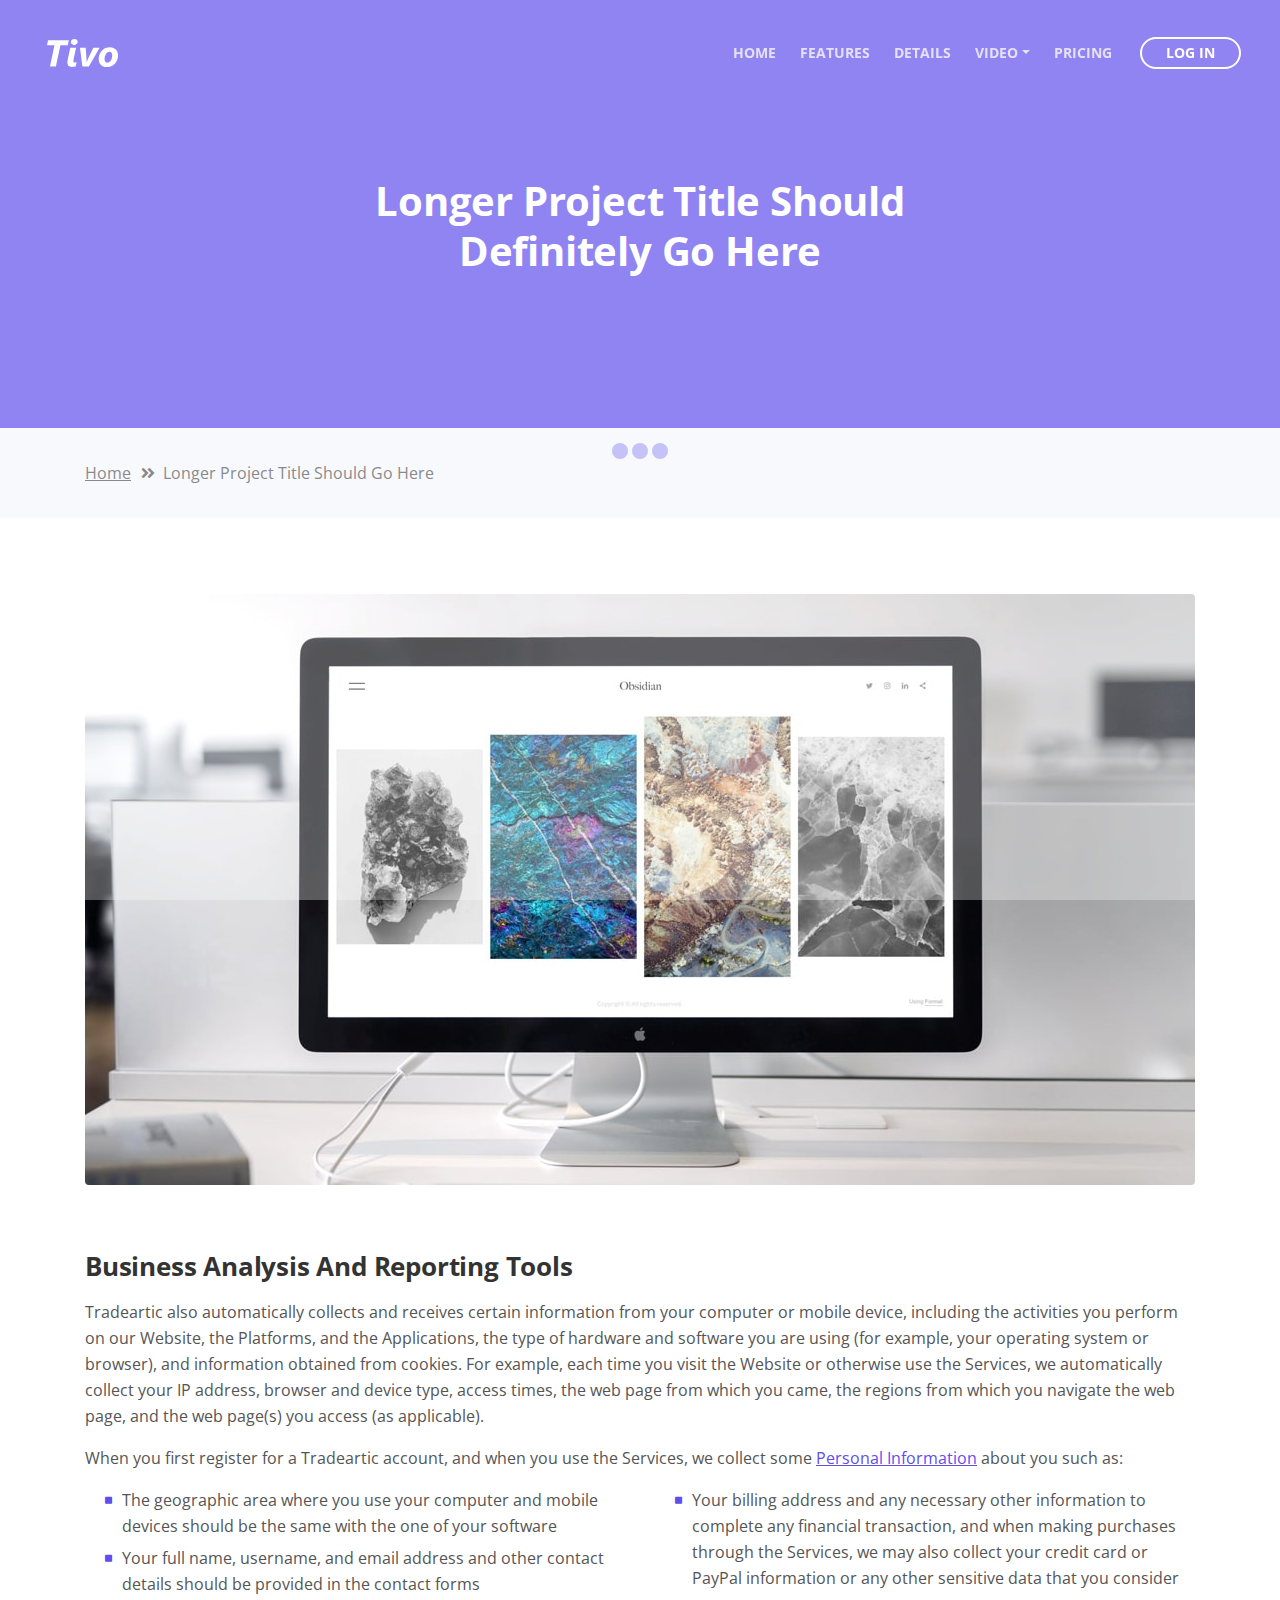
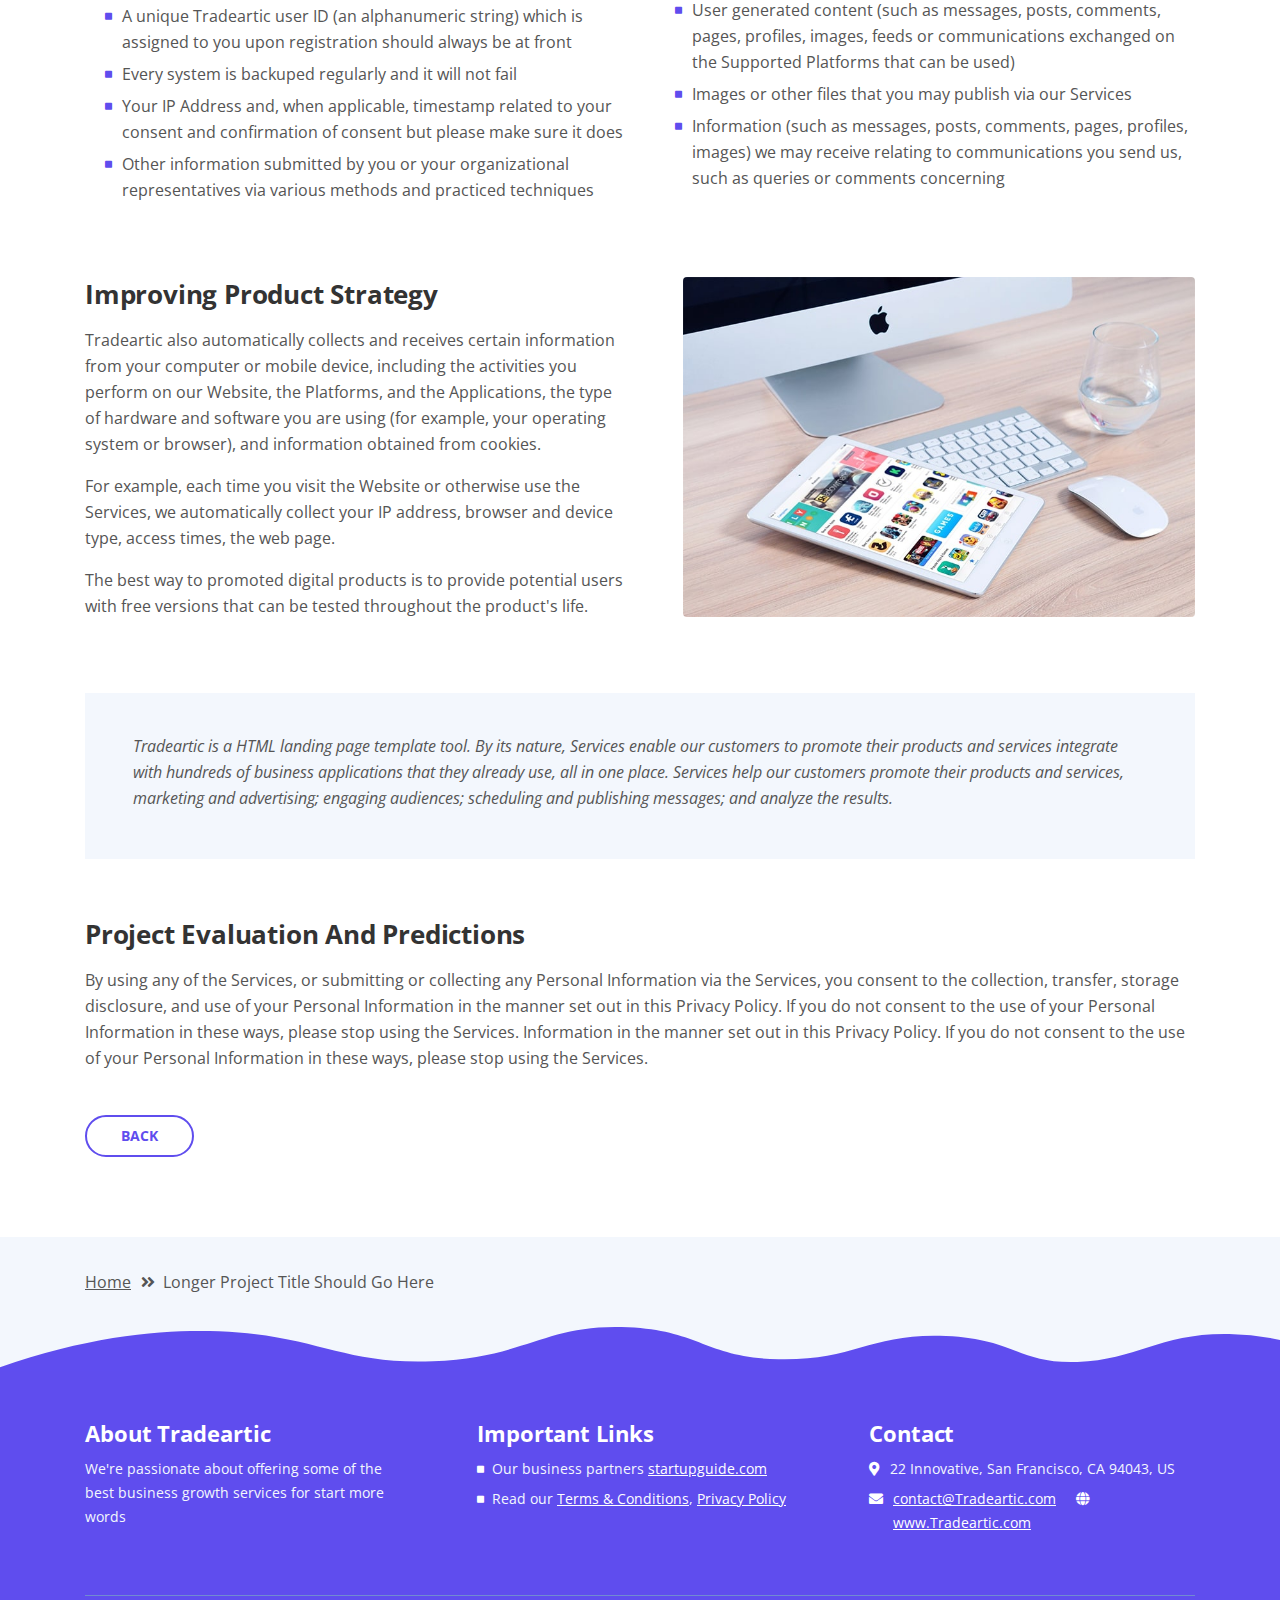
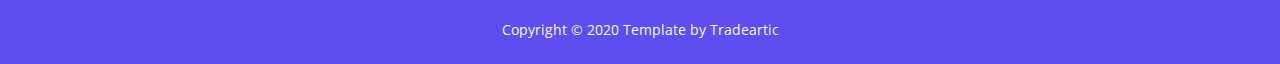
==== article-details.html @ 5d8f7cfc "updates" ====
<!DOCTYPE html>
<html lang="en">
<head>
    <meta charset="utf-8">
    <meta name="viewport" content="width=device-width, initial-scale=1, shrink-to-fit=no">
    
    <!-- SEO Meta Tags -->
    <meta name="description" content="Tradeartic is a HTML landing page template built with Bootstrap to help you crate engaging presentations for SaaS apps and convert visitors into users.">
    <meta name="author" content="Tradeartic">

    <!-- OG Meta Tags to improve the way the post looks when you share the page on LinkedIn, Facebook, Google+ -->
	<meta property="og:site_name" content="" /> <!-- website name -->
	<meta property="og:site" content="" /> <!-- website link -->
	<meta property="og:title" content=""/> <!-- title shown in the actual shared post -->
	<meta property="og:description" content="" /> <!-- description shown in the actual shared post -->
	<meta property="og:image" content="" /> <!-- image link, make sure it's jpg -->
	<meta property="og:url" content="" /> <!-- where do you want your post to link to -->
	<meta property="og:type" content="article" />

    <!-- Website Title -->
    <title>Article Details - Tradeartic - SaaS App HTML Landing Page Template</title>
    
    <!-- Styles -->
    <link href="https://fonts.googleapis.com/css?family=Open+Sans:400,400i,700&display=swap&subset=latin-ext" rel="stylesheet">
    <link href="css/bootstrap.css" rel="stylesheet">
    <link href="css/fontawesome-all.css" rel="stylesheet">
    <link href="css/swiper.css" rel="stylesheet">
	<link href="css/magnific-popup.css" rel="stylesheet">
    <link href="css/styles.css" rel="stylesheet">
	
	<!-- Favicon  -->
    <link rel="icon" href="images/favicon.png">
</head>
<body data-spy="scroll" data-target=".fixed-top">
    
    <!-- Preloader -->
	<div class="spinner-wrapper">
        <div class="spinner">
            <div class="bounce1"></div>
            <div class="bounce2"></div>
            <div class="bounce3"></div>
        </div>
    </div>
    <!-- end of preloader -->
    

    <!-- Navigation -->
    <nav class="navbar navbar-expand-lg navbar-dark navbar-custom fixed-top">
        <div class="container">

            <!-- Text Logo - Use this if you don't have a graphic logo -->
            <!-- <a class="navbar-brand logo-text page-scroll" href="index.html">Tradeartic</a> -->

            <!-- Image Logo -->
            <a class="navbar-brand logo-image" href="index.html"><img src="images/logo.svg" alt="alternative"></a> 
            
            <!-- Mobile Menu Toggle Button -->
            <button class="navbar-toggler" type="button" data-toggle="collapse" data-target="#navbarsExampleDefault" aria-controls="navbarsExampleDefault" aria-expanded="false" aria-label="Toggle navigation">
                <span class="navbar-toggler-awesome fas fa-bars"></span>
                <span class="navbar-toggler-awesome fas fa-times"></span>
            </button>
            <!-- end of mobile menu toggle button -->

            <div class="collapse navbar-collapse" id="navbarsExampleDefault">
                <ul class="navbar-nav ml-auto">
                    <li class="nav-item">
                        <a class="nav-link page-scroll" href="index.html#header">HOME <span class="sr-only">(current)</span></a>
                    </li>
                    <li class="nav-item">
                        <a class="nav-link page-scroll" href="index.html#features">FEATURES</a>
                    </li>
                    <li class="nav-item">
                        <a class="nav-link page-scroll" href="index.html#details">DETAILS</a>
                    </li>

                    <!-- Dropdown Menu -->          
                    <li class="nav-item dropdown">
                        <a class="nav-link dropdown-toggle page-scroll" href="index.html#video" id="navbarDropdown" role="button" aria-haspopup="true" aria-expanded="false">VIDEO</a>
                        <div class="dropdown-menu" aria-labelledby="navbarDropdown">
                            <a class="dropdown-item" href="article-details.html"><span class="item-text">ARTICLE DETAILS</span></a>
                            <div class="dropdown-items-divide-hr"></div>
                            <a class="dropdown-item" href="terms-conditions.html"><span class="item-text">TERMS CONDITIONS</span></a>
                            <div class="dropdown-items-divide-hr"></div>
                            <a class="dropdown-item" href="privacy-policy.html"><span class="item-text">PRIVACY POLICY</span></a>
                        </div>
                    </li>
                    <!-- end of dropdown menu -->

                    <li class="nav-item">
                        <a class="nav-link page-scroll" href="index.html#pricing">PRICING</a>
                    </li>
                </ul>
                <span class="nav-item">
                    <a class="btn-outline-sm" href="log-in.html">LOG IN</a>
                </span>
            </div>
        </div> <!-- end of container -->
    </nav> <!-- end of navbar -->
    <!-- end of navigation -->


    <!-- Header -->
    <header id="header" class="ex-header">
        <div class="container">
            <div class="row">
                <div class="col-md-12">
                    <h1>Longer Project Title Should Definitely Go Here</h1>
                </div> <!-- end of col -->
            </div> <!-- end of row -->
        </div> <!-- end of container -->
    </header> <!-- end of ex-header -->
    <!-- end of header -->


    <!-- Breadcrumbs -->
    <div class="ex-basic-1">
        <div class="container">
            <div class="row">
                <div class="col-lg-12">
                    <div class="breadcrumbs">
                        <a href="index.html">Home</a><i class="fa fa-angle-double-right"></i><span>Longer Project Title Should Go Here</span>
                    </div> <!-- end of breadcrumbs -->
                </div> <!-- end of col -->
            </div> <!-- end of row -->
        </div> <!-- end of container -->
    </div> <!-- end of ex-basic-1 -->
    <!-- end of breadcrumbs -->


    <!-- Privacy Content -->
    <div class="ex-basic-2">
        <div class="container">
            <div class="row">
                <div class="col-lg-12">
                    <div class="image-container-large">
                        <img class="img-fluid" src="images/article-details-large.jpg" alt="alternative">
                    </div> <!-- end of image-container-large -->
                    <div class="text-container">
                        <h3>Business Analysis And Reporting Tools</h3>
                        <p>Tradeartic also automatically collects and receives certain information from your computer or mobile device, including the activities you perform on our Website, the Platforms, and the Applications, the type of hardware and software you are using (for example, your operating system or browser), and information obtained from cookies. For example, each time you visit the Website or otherwise use the Services, we automatically collect your IP address, browser and device type, access times, the web page from which you came, the regions from which you navigate the web page, and the web page(s) you access (as applicable).</p>
                        <p>When you first register for a Tradeartic account, and when you use the Services, we collect some <a class="blue" href="#your-link">Personal Information</a> about you such as:</p>
                        <div class="row">
                            <div class="col-md-6">
                                <ul class="list-unstyled li-space-lg indent">
                                    <li class="media">
                                        <i class="fas fa-square"></i>
                                        <div class="media-body">The geographic area where you use your computer and mobile devices should be the same with the one of your software</div>
                                    </li>
                                    <li class="media">
                                        <i class="fas fa-square"></i>
                                        <div class="media-body">Your full name, username, and email address and other contact details should be provided in the contact forms</div>
                                    </li>
                                    <li class="media">
                                        <i class="fas fa-square"></i>
                                        <div class="media-body">A unique Tradeartic user ID (an alphanumeric string) which is assigned to you upon registration should always be at front</div>
                                    </li>
                                    <li class="media">
                                        <i class="fas fa-square"></i>
                                        <div class="media-body">Every system is backuped regularly and it will not fail</div>
                                    </li>
                                    <li class="media">
                                        <i class="fas fa-square"></i>
                                        <div class="media-body">Your IP Address and, when applicable, timestamp related to your consent and confirmation of consent but please make sure it does</div>
                                    </li>
                                    <li class="media">
                                        <i class="fas fa-square"></i>
                                        <div class="media-body">Other information submitted by you or your organizational representatives via various methods and practiced techniques</div>
                                    </li>
                                </ul>
                            </div> <!-- end of col -->

                            <div class="col-md-6">
                                <ul class="list-unstyled li-space-lg indent">
                                    <li class="media">
                                        <i class="fas fa-square"></i>
                                        <div class="media-body">Your billing address and any necessary other information to complete any financial transaction, and when making purchases through the Services, we may also collect your credit card or PayPal information or any other sensitive data that you consider</div>
                                    </li>
                                    <li class="media">
                                        <i class="fas fa-square"></i>
                                        <div class="media-body">User generated content (such as messages, posts, comments, pages, profiles, images, feeds or communications exchanged on the Supported Platforms that can be used)</div>
                                    </li>
                                    <li class="media">
                                        <i class="fas fa-square"></i>
                                        <div class="media-body">Images or other files that you may publish via our Services</div>
                                    </li>
                                    <li class="media">
                                        <i class="fas fa-square"></i>
                                        <div class="media-body">Information (such as messages, posts, comments, pages, profiles, images) we may receive relating to communications you send us, such as queries or comments concerning</div>
                                    </li>
                                </ul>
                            </div> <!-- end of col -->
                        </div> <!-- end of row -->
                    </div> <!-- end of text-container-->
                    
                    <div class="text-container">
                        <div class="row">
                            <div class="col-md-6">
                                <h3>Improving Product Strategy</h3>
                                <p>Tradeartic also automatically collects and receives certain information from your computer or mobile device, including the activities you perform on our Website, the Platforms, and the Applications, the type of hardware and software you are using (for example, your operating system or browser), and information obtained from cookies.</p>
                                <p>For example, each time you visit the Website or otherwise use the Services, we automatically collect your IP address, browser and device type, access times, the web page.</p>
                                <p>The best way to promoted digital products is to provide potential users with free versions that can be tested throughout the product's life.</p>
                            </div> <!-- end of col -->
                            <div class="col-md-6">
                                <div class="image-container-small">
                                    <img class="img-fluid" src="images/article-details-small.jpg" alt="alternative">
                                </div> <!-- end of image-container-small -->
                            </div> <!-- end of col -->
                        </div> <!-- end of row -->
                    </div> <!-- end of text-container -->

                    <div class="text-container dark">
                        <p class="testimonial-text">Tradeartic is a HTML landing page template tool. By its nature, Services enable our customers to promote their products and services integrate with hundreds of business applications that they already use, all in one place. Services help our customers promote their products and services, marketing and advertising; engaging audiences; scheduling and publishing messages; and analyze the results.</p>
                    </div> <!-- end of text container -->

                    <div class="text-container last">
                        <h3>Project Evaluation And Predictions</h3>
					    <p>By using any of the Services, or submitting or collecting any Personal Information via the Services, you consent to the collection, transfer, storage disclosure, and use of your Personal Information in the manner set out in this Privacy Policy. If you do not consent to the use of your Personal Information in these ways, please stop using the Services. Information in the manner set out in this Privacy Policy. If you do not consent to the use of your Personal Information in these ways, please stop using the Services.</p>
                    </div> <!-- end of text-container -->
                    <a class="btn-outline-reg" href="index.html">BACK</a>
                </div> <!-- end of col-->
            </div> <!-- end of row -->
        </div> <!-- end of container -->
    </div> <!-- end of ex-basic-2 -->
    <!-- end of privacy content -->


    <!-- Breadcrumbs -->
    <div class="ex-basic-1">
        <div class="container">
            <div class="row">
                <div class="col-lg-12">
                    <div class="breadcrumbs">
                        <a href="index.html">Home</a><i class="fa fa-angle-double-right"></i><span>Longer Project Title Should Go Here</span>
                    </div> <!-- end of breadcrumbs -->
                </div> <!-- end of col -->
            </div> <!-- end of row -->
        </div> <!-- end of container -->
    </div> <!-- end of ex-basic-1 -->
    <!-- end of breadcrumbs -->

    
    <!-- Footer -->
    <svg class="ex-footer-frame" data-name="Layer 2" xmlns="http://www.w3.org/2000/svg" preserveAspectRatio="none" viewBox="0 0 1920 79"><defs><style>.cls-2{fill:#5f4def;}</style></defs><title>footer-frame</title><path class="cls-2" d="M0,72.427C143,12.138,255.5,4.577,328.644,7.943c147.721,6.8,183.881,60.242,320.83,53.737,143-6.793,167.826-68.128,293-60.9,109.095,6.3,115.68,54.364,225.251,57.319,113.58,3.064,138.8-47.711,251.189-41.8,104.012,5.474,109.713,50.4,197.369,46.572,89.549-3.91,124.375-52.563,227.622-50.155A338.646,338.646,0,0,1,1920,23.467V79.75H0V72.427Z" transform="translate(0 -0.188)"/></svg>
    <div class="footer">
        <div class="container">
            <div class="row">
                <div class="col-md-4">
                    <div class="footer-col first">
                        <h4>About Tradeartic</h4>
                        <p class="p-small">We're passionate about offering some of the best business growth services for start more words</p>
                    </div>
                </div> <!-- end of col -->
                <div class="col-md-4">
                    <div class="footer-col middle">
                        <h4>Important Links</h4>
                        <ul class="list-unstyled li-space-lg p-small">
                            <li class="media">
                                <i class="fas fa-square"></i>
                                <div class="media-body">Our business partners <a class="white" href="#your-link">startupguide.com</a></div>
                            </li>
                            <li class="media">
                                <i class="fas fa-square"></i>
                                <div class="media-body">Read our <a class="white" href="terms-conditions.html">Terms & Conditions</a>, <a class="white" href="privacy-policy.html">Privacy Policy</a></div>
                            </li>
                        </ul>
                    </div>
                </div> <!-- end of col -->
                <div class="col-md-4">
                    <div class="footer-col last">
                        <h4>Contact</h4>
                        <ul class="list-unstyled li-space-lg p-small">
                            <li class="media">
                                <i class="fas fa-map-marker-alt"></i>
                                <div class="media-body">22 Innovative, San Francisco, CA 94043, US</div>
                            </li>
                            <li class="media">
                                <i class="fas fa-envelope"></i>
                                <div class="media-body"><a class="white" href="mailto:contact@Tradeartic.com">contact@Tradeartic.com</a> <i class="fas fa-globe"></i><a class="white" href="#your-link">www.Tradeartic.com</a></div>
                            </li>
                        </ul>
                    </div> 
                </div> <!-- end of col -->
            </div> <!-- end of row -->
        </div> <!-- end of container -->
    </div> <!-- end of footer -->  
    <!-- end of footer -->


    <!-- Copyright -->
    <div class="copyright">
        <div class="container">
            <div class="row">
                <div class="col-lg-12">
                    <p class="p-small">Copyright © 2020 <a href="https://tradeartic.com">Template by Tradeartic</a></p>
                </div> <!-- end of col -->
            </div> <!-- enf of row -->
        </div> <!-- end of container -->
    </div> <!-- end of copyright --> 
    <!-- end of copyright -->
    
    	
    <!-- Scripts -->
    <script src="js/jquery.min.js"></script> <!-- jQuery for Bootstrap's JavaScript plugins -->
    <script src="js/popper.min.js"></script> <!-- Popper tooltip library for Bootstrap -->
    <script src="js/bootstrap.min.js"></script> <!-- Bootstrap framework -->
    <script src="js/jquery.easing.min.js"></script> <!-- jQuery Easing for smooth scrolling between anchors -->
    <script src="js/swiper.min.js"></script> <!-- Swiper for image and text sliders -->
    <script src="js/jquery.magnific-popup.js"></script> <!-- Magnific Popup for lightboxes -->
    <script src="js/validator.min.js"></script> <!-- Validator.js - Bootstrap plugin that validates forms -->
    <script src="js/scripts.js"></script> <!-- Custom scripts -->
</body>
</html>
---- css/styles.css ----
/* Template: Tradeartic - SaaS App HTML Landing Page Template
   Author: Tradeartic
   Created: Sep 2019
   Description: Master CSS file
*/

/*****************************************
Table Of Contents:

01. General Styles
02. Preloader
03. Navigation
04. Header
05. Customers
06. Description
07. Features
08. Features Lightboxes
09. Details
10. Video
11. Pricing
12. Testimonials
13. Newsletter
14. Footer
15. Copyright
16. Back To Top Button
17. Extra Pages
18. Sign Up and Log In Pages
19. Media Queries
******************************************/

/*****************************************
Colors:
- Backgrounds, buttons, bullets, icons - blue #5f4dee
- Backgrounds, light button, light body text - light gray #f3f7fd
- Headings text - black #333
- Body text - dark gray #555
******************************************/


/******************************/
/*     01. General Styles     */
/******************************/
body,
html {
    width: 100%;
	height: 100%;
}

body, p {
	color: #555; 
	font: 400 1rem/1.625rem "Open Sans", sans-serif;;
}

.p-large {
	font: 400 1.125rem/1.75rem "Open Sans", sans-serif;
}

.p-small {
	font: 400 0.875rem/1.5rem "Open Sans", sans-serif;
}

h1 {
	color: #333;
	font: 700 2.5rem/3.125rem "Open Sans", sans-serif;
	letter-spacing: -0.2px;
}

h2 {
	color: #333;
	font: 700 2rem/2.625rem "Open Sans", sans-serif;
	letter-spacing: -0.2px;
}

h3 {
	color: #333;
	font: 700 1.625rem/2.125rem "Open Sans", sans-serif;
	letter-spacing: -0.2px;
}

h4 {
	color: #333;
	font: 700 1.375rem/1.75rem "Open Sans", sans-serif;
	letter-spacing: -0.1px;
}

h5 {
	color: #333;
	font: 700 1.125rem/1.5rem "Open Sans", sans-serif;
	letter-spacing: -0.1px;
}

h6 {
	color: #333;
	font: 700 1rem/1.375rem "Open Sans", sans-serif;
	letter-spacing: -0.1px;
}

.above-heading {
	color: #5f4dee;
	font: 700 0.75rem/0.875rem "Open Sans", sans-serif;
	text-align: center;
}

.p-heading {
	margin-bottom: 3.25rem;
}

.testimonial-text {
	font: italic 400 1rem/1.625rem "Open Sans", sans-serif;
}

.testimonial-author {
	font: 700 1rem/1.625rem "Open Sans", sans-serif;
	letter-spacing: -0.1px;
}

.li-space-lg li {
	margin-bottom: 0.375rem;
}

.indent {
	padding-left: 1.25rem;
}

a {
	color: #555;
	text-decoration: underline;
}

a:hover {
	color: #555;
	text-decoration: underline;
}

a.white {
	color: #fff;
}

.decorative-line {
	display: block;
	width: 5rem;
	height: 0.5rem;
	margin-right: auto;
	margin-left: auto;
}

.blue {
	color: #5f4dee;
}

.btn-solid-reg {
	display: inline-block;
	padding: 1.1875rem 2.125rem 1.1875rem 2.125rem;
	border: 0.125rem solid #5f4dee;
	border-radius: 2rem;
	background-color: #5f4dee;
	color: #fff;
	font: 700 0.875rem/0 "Open Sans", sans-serif;
	text-decoration: none;
	transition: all 0.2s;
}

.btn-solid-reg:hover {
	background-color: transparent;
	color: #5f4dee;
	text-decoration: none;
}

.btn-solid-lg {
	display: inline-block;
	padding: 1.375rem 2.625rem 1.375rem 2.625rem;
	border: 0.125rem solid #5f4dee;
	border-radius: 2rem;
	background-color: #5f4dee;
	color: #fff;
	font: 700 0.875rem/0 "Open Sans", sans-serif;
	text-decoration: none;
	transition: all 0.2s;
}

.btn-solid-lg:hover {
	background-color: transparent;
	color: #5f4dee;
	text-decoration: none;
}

.btn-outline-reg {
	display: inline-block;
	padding: 1.1875rem 2.125rem 1.1875rem 2.125rem;
	border: 0.125rem solid #5f4dee;
	border-radius: 2rem;
	background-color: transparent;
	color: #5f4dee;
	font: 700 0.875rem/0 "Open Sans", sans-serif;
	text-decoration: none;
	transition: all 0.2s;
}

.btn-outline-reg:hover {
	background-color: #5f4dee;
	color: #fff;
	text-decoration: none;
}

.btn-outline-lg {
	display: inline-block;
	padding: 1.375rem 2.625rem 1.375rem 2.625rem;
	border: 0.125rem solid #5f4dee;
	border-radius: 2rem;
	background-color: transparent;
	color: #5f4dee;
	font: 700 0.875rem/0 "Open Sans", sans-serif;
	text-decoration: none;
	transition: all 0.2s;
}

.btn-outline-lg:hover {
	background-color: #5f4dee;
	color: #fff;
	text-decoration: none;
}

.btn-outline-sm {
	display: inline-block;
	padding: 0.875rem 1.5rem 0.875rem 1.5rem;
	border: 0.125rem solid #5f4dee;
	border-radius: 2rem;
	background-color: transparent;
	color: #5f4dee;
	font: 700 0.875rem/0 "Open Sans", sans-serif;
	text-decoration: none;
	transition: all 0.2s;
}

.btn-outline-sm:hover {
	background-color: #5f4dee;
	color: #fff;
	text-decoration: none;
}

.form-group {
	position: relative;
	margin-bottom: 1.25rem;
}

.form-group.has-error.has-danger {
	margin-bottom: 0.625rem;
}

.form-group.has-error.has-danger .help-block.with-errors ul {
	margin-top: 0.375rem;
}

.label-control {
	position: absolute;
	top: 0.87rem;
	left: 1.25rem;
	color: #555;
	opacity: 1;
	font: 400 0.875rem/1.375rem "Open Sans", sans-serif;
	cursor: text;
	transition: all 0.2s ease;
}

/* IE10+ hack to solve lower label text position compared to the rest of the browsers */
@media screen and (-ms-high-contrast: active), screen and (-ms-high-contrast: none) {  
	.label-control {
		top: 0.9375rem;
	}
}

.form-control-input:focus + .label-control,
.form-control-input.notEmpty + .label-control,
.form-control-textarea:focus + .label-control,
.form-control-textarea.notEmpty + .label-control {
	top: 0.125rem;
	opacity: 1;
	font-size: 0.75rem;
	font-weight: 700;
}

.form-control-input,
.form-control-select {
	display: block; /* needed for proper display of the label in Firefox, IE, Edge */
	width: 100%;
	padding-top: 1.0625rem;
	padding-bottom: 0.0625rem;
	padding-left: 1.25rem;
	border: 1px solid #c4d8dc;
	border-radius: 0.25rem;
	background-color: #fff;
	color: #555;
	font: 400 0.875rem/1.875rem "Open Sans", sans-serif;
	transition: all 0.2s;
	-webkit-appearance: none; /* removes inner shadow on form inputs on ios safari */
}

.form-control-select {
	padding-top: 0.5rem;
	padding-bottom: 0.5rem;
	height: 3rem;
}

/* IE10+ hack to solve lower label text position compared to the rest of the browsers */
@media screen and (-ms-high-contrast: active), screen and (-ms-high-contrast: none) {  
	.form-control-input {
		padding-top: 1.25rem;
		padding-bottom: 0.75rem;
		line-height: 1.75rem;
	}

	.form-control-select {
		padding-top: 0.875rem;
		padding-bottom: 0.75rem;
		height: 3.125rem;
		line-height: 2.125rem;
	}
}

select {
    /* you should keep these first rules in place to maintain cross-browser behavior */
    -webkit-appearance: none;
	-moz-appearance: none;
	-ms-appearance: none;
    -o-appearance: none;
    appearance: none;
    background-image: url('../images/down-arrow.png');
    background-position: 96% 50%;
    background-repeat: no-repeat;
    outline: none;
}

select::-ms-expand {
    display: none; /* removes the ugly default down arrow on select form field in IE11 */
}

.form-control-textarea {
	display: block; /* used to eliminate a bottom gap difference between Chrome and IE/FF */
	width: 100%;
	height: 8rem; /* used instead of html rows to normalize height between Chrome and IE/FF */
	padding-top: 1.25rem;
	padding-left: 1.3125rem;
	border: 1px solid #c4d8dc;
	border-radius: 0.25rem;
	background-color: #fff;
	color: #555;
	font: 400 0.875rem/1.75rem "Open Sans", sans-serif;
	transition: all 0.2s;
}

.form-control-input:focus,
.form-control-select:focus,
.form-control-textarea:focus {
	border: 1px solid #a1a1a1;
	outline: none; /* Removes blue border on focus */
}

.form-control-input:hover,
.form-control-select:hover,
.form-control-textarea:hover {
	border: 1px solid #a1a1a1;
}

.checkbox {
	font: 400 0.75rem/1.25rem "Open Sans", sans-serif;
}

input[type='checkbox'] {
	vertical-align: -15%;
	margin-right: 0.375rem;
}

/* IE10+ hack to raise checkbox field position compared to the rest of the browsers */
@media screen and (-ms-high-contrast: active), screen and (-ms-high-contrast: none) {  
	input[type='checkbox'] {
		vertical-align: -9%;
	}
}

.form-control-submit-button {
	display: inline-block;
	width: 100%;
	height: 3.125rem;
	border: 1px solid #5f4dee;
	border-radius: 1.5rem;
	background-color: #5f4dee;
	color: #fff;
	font: 700 0.875rem/0 "Open Sans", sans-serif;
	cursor: pointer;
	transition: all 0.2s;
}

.form-control-submit-button:hover {
	background-color: transparent;
	color: #5f4dee;
}

/* Form Success And Error Message Formatting */
#smsgSubmit.h3.text-center.tada.animated,
#lmsgSubmit.h3.text-center.tada.animated,
#nmsgSubmit.h3.text-center.tada.animated,
#pmsgSubmit.h3.text-center.tada.animated,
#smsgSubmit.h3.text-center,
#lmsgSubmit.h3.text-center,
#nmsgSubmit.h3.text-center,
#pmsgSubmit.h3.text-center {
	display: block;
	margin-bottom: 0;
	color: #555;
	font-size: 1.125rem;
	line-height: 1rem;
}

.help-block.with-errors .list-unstyled {
	color: #555;
	font-size: 0.75rem;
	line-height: 1.125rem;
	text-align: left;
}

.help-block.with-errors ul {
	margin-bottom: 0;
}
/* end of form success and error message formatting */

/* Form Success And Error Message Animation - Animate.css */
@-webkit-keyframes tada {
	from {
		-webkit-transform: scale3d(1, 1, 1);
		-ms-transform: scale3d(1, 1, 1);
		transform: scale3d(1, 1, 1);
	}
	10%, 20% {
		-webkit-transform: scale3d(.9, .9, .9) rotate3d(0, 0, 1, -3deg);
		-ms-transform: scale3d(.9, .9, .9) rotate3d(0, 0, 1, -3deg);
		transform: scale3d(.9, .9, .9) rotate3d(0, 0, 1, -3deg);
	}
	30%, 50%, 70%, 90% {
		-webkit-transform: scale3d(1.1, 1.1, 1.1) rotate3d(0, 0, 1, 3deg);
		-ms-transform: scale3d(1.1, 1.1, 1.1) rotate3d(0, 0, 1, 3deg);
		transform: scale3d(1.1, 1.1, 1.1) rotate3d(0, 0, 1, 3deg);
	}
	40%, 60%, 80% {
		-webkit-transform: scale3d(1.1, 1.1, 1.1) rotate3d(0, 0, 1, -3deg);
		-ms-transform: scale3d(1.1, 1.1, 1.1) rotate3d(0, 0, 1, -3deg);
		transform: scale3d(1.1, 1.1, 1.1) rotate3d(0, 0, 1, -3deg);
	}
	to {
		-webkit-transform: scale3d(1, 1, 1);
		-ms-transform: scale3d(1, 1, 1);
		transform: scale3d(1, 1, 1);
	}
}

@keyframes tada {
	from {
		-webkit-transform: scale3d(1, 1, 1);
		-ms-transform: scale3d(1, 1, 1);
		transform: scale3d(1, 1, 1);
	}
	10%, 20% {
		-webkit-transform: scale3d(.9, .9, .9) rotate3d(0, 0, 1, -3deg);
		-ms-transform: scale3d(.9, .9, .9) rotate3d(0, 0, 1, -3deg);
		transform: scale3d(.9, .9, .9) rotate3d(0, 0, 1, -3deg);
	}
	30%, 50%, 70%, 90% {
		-webkit-transform: scale3d(1.1, 1.1, 1.1) rotate3d(0, 0, 1, 3deg);
		-ms-transform: scale3d(1.1, 1.1, 1.1) rotate3d(0, 0, 1, 3deg);
		transform: scale3d(1.1, 1.1, 1.1) rotate3d(0, 0, 1, 3deg);
	}
	40%, 60%, 80% {
		-webkit-transform: scale3d(1.1, 1.1, 1.1) rotate3d(0, 0, 1, -3deg);
		-ms-transform: scale3d(1.1, 1.1, 1.1) rotate3d(0, 0, 1, -3deg);
		transform: scale3d(1.1, 1.1, 1.1) rotate3d(0, 0, 1, -3deg);
	}
	to {
		-webkit-transform: scale3d(1, 1, 1);
		-ms-transform: scale3d(1, 1, 1);
		transform: scale3d(1, 1, 1);
	}
}

.tada {
	-webkit-animation-name: tada;
	animation-name: tada;
}

.animated {
	-webkit-animation-duration: 1s;
	animation-duration: 1s;
	-webkit-animation-fill-mode: both;
	animation-fill-mode: both;
}
/* end of form success and error message animation - Animate.css */

/* Fade-move Animation For Details Lightbox - Magnific Popup */
/* at start */
.my-mfp-slide-bottom .zoom-anim-dialog {
	opacity: 0;
	transition: all 0.2s ease-out;
	-webkit-transform: translateY(-1.25rem) perspective(37.5rem) rotateX(10deg);
	-ms-transform: translateY(-1.25rem) perspective(37.5rem) rotateX(10deg);
	transform: translateY(-1.25rem) perspective(37.5rem) rotateX(10deg);
}

/* animate in */
.my-mfp-slide-bottom.mfp-ready .zoom-anim-dialog {
	opacity: 1;
	-webkit-transform: translateY(0) perspective(37.5rem) rotateX(0); 
	-ms-transform: translateY(0) perspective(37.5rem) rotateX(0); 
	transform: translateY(0) perspective(37.5rem) rotateX(0); 
}

/* animate out */
.my-mfp-slide-bottom.mfp-removing .zoom-anim-dialog {
	opacity: 0;
	-webkit-transform: translateY(-0.625rem) perspective(37.5rem) rotateX(10deg); 
	-ms-transform: translateY(-0.625rem) perspective(37.5rem) rotateX(10deg); 
	transform: translateY(-0.625rem) perspective(37.5rem) rotateX(10deg); 
}

/* dark overlay, start state */
.my-mfp-slide-bottom.mfp-bg {
	opacity: 0;
	transition: opacity 0.2s ease-out;
}

/* animate in */
.my-mfp-slide-bottom.mfp-ready.mfp-bg {
	opacity: 0.8;
}
/* animate out */
.my-mfp-slide-bottom.mfp-removing.mfp-bg {
	opacity: 0;
}
/* end of fade-move animation for details lightbox - magnific popup */

/* Fade Animation For Image Lightbox - Magnific Popup */
@-webkit-keyframes fadeIn {
	from {
		opacity: 0;
	}
	to {
		opacity: 1;
	}
}

@keyframes fadeIn {
	from {
		opacity: 0;
	}
	to {
		opacity: 1;
	}
}

.fadeIn {
	-webkit-animation: fadeIn 0.6s;
	animation: fadeIn 0.6s;
}

@-webkit-keyframes fadeOut {
	from {
		opacity: 1;
	}
	to {
		opacity: 0;
	}
}

@keyframes fadeOut {
	from {
		opacity: 1;
	}
	to {
		opacity: 0;
	}
}

.fadeOut {
	-webkit-animation: fadeOut 0.8s;
	animation: fadeOut 0.8s;
}
/* end of fade animation for image lightbox - magnific popup */


/*************************/
/*     02. Preloader     */
/*************************/
.spinner-wrapper {
	position: fixed;
	z-index: 999999;
	top: 0;
	right: 0;
	bottom: 0;
	left: 0;
	background: #fff;
}

.spinner {
	position: absolute;
	top: 50%; /* centers the loading animation vertically one the screen */
	left: 50%; /* centers the loading animation horizontally one the screen */
	width: 3.75rem;
	height: 1.25rem;
	margin: -0.625rem 0 0 -1.875rem; /* is width and height divided by two */ 
	text-align: center;
}

.spinner > div {
	display: inline-block;
	width: 1rem;
	height: 1rem;
	border-radius: 100%;
	background-color: #5f4dee;
	-webkit-animation: sk-bouncedelay 1.4s infinite ease-in-out both;
	animation: sk-bouncedelay 1.4s infinite ease-in-out both;
}

.spinner .bounce1 {
	-webkit-animation-delay: -0.32s;
	animation-delay: -0.32s;
}

.spinner .bounce2 {
	-webkit-animation-delay: -0.16s;
	animation-delay: -0.16s;
}

@-webkit-keyframes sk-bouncedelay {
	0%, 80%, 100% { -webkit-transform: scale(0); }
	40% { -webkit-transform: scale(1.0); }
}

@keyframes sk-bouncedelay {
	0%, 80%, 100% { 
		-webkit-transform: scale(0);
		-ms-transform: scale(0);
		transform: scale(0);
	} 40% { 
		-webkit-transform: scale(1.0);
		-ms-transform: scale(1.0);
		transform: scale(1.0);
	}
}


/**************************/
/*     03. Navigation     */
/**************************/
.navbar-custom {
	background-color: #5f4dee;
	box-shadow: 0 0.0625rem 0.375rem 0 rgba(0, 0, 0, 0.1);
	font: 700 0.875rem/0.875rem "Open Sans", sans-serif;
	transition: all 0.2s;
}

.navbar-custom .container {
	max-width: 87.5rem;
}

.navbar-custom .navbar-brand.logo-image img {
    /* width: 4.4375rem; */
	height: 1.75rem;
}

.navbar-custom .navbar-brand.logo-text {
	font: 700 2rem/1.5rem "Open Sans", sans-serif;
	color: #fff;;
	text-decoration: none;
}

.navbar-custom .navbar-nav {
	margin-top: 0.75rem;
	margin-bottom: 0.5rem;
}

.navbar-custom .nav-item .nav-link {
	padding: 0.625rem 0.75rem 0.625rem 0.75rem;
	color: #f7f5f5;
	opacity: 0.8;
	text-decoration: none;
	transition: all 0.2s ease;
}

.navbar-custom .nav-item .nav-link:hover,
.navbar-custom .nav-item .nav-link.active {
	color: #fff;
	opacity: 1;
}

/* Dropdown Menu */
.navbar-custom .dropdown:hover > .dropdown-menu {
	display: block; /* this makes the dropdown menu stay open while hovering it */
	min-width: auto;
	animation: fadeDropdown 0.2s; /* required for the fade animation */
}

@keyframes fadeDropdown {
    0% {
        opacity: 0;
    }

    100% {
        opacity: 1;
    }
}

.navbar-custom .dropdown-toggle:focus { /* removes dropdown outline on focus */
	outline: 0;
}

.navbar-custom .dropdown-menu {
	margin-top: 0;
	border: none;
	border-radius: 0.25rem;
	background-color: #5f4dee;
}

.navbar-custom .dropdown-item {
	color: #f7f5f5;
	opacity: 0.8;
	font: 700 0.875rem/0.875rem "Open Sans", sans-serif;
	text-decoration: none;
}

.navbar-custom .dropdown-item:hover {
	background-color: #5f4dee;
	color: #fff;
	opacity: 1;
}

.navbar-custom .dropdown-items-divide-hr {
	width: 100%;
	height: 1px;
	margin: 0.75rem auto 0.725rem auto;
	border: none;
	background-color: #c4d8dc;
	opacity: 0.2;
}
/* end of dropdown menu */

.navbar-custom .nav-item .btn-outline-sm {
	margin-top: 0.25rem;
	margin-bottom: 1.375rem;
	margin-left: 0.5rem;
	border: 0.125rem solid #fff;
	color: #fff;
}

.navbar-custom .nav-item .btn-outline-sm:hover {
	background-color: #fff;
	color: #5f4dee;
}

.navbar-custom .navbar-toggler {
	padding: 0;
	border: none;
	color: #fff;
	font-size: 2rem;
}

.navbar-custom button[aria-expanded='false'] .navbar-toggler-awesome.fas.fa-times{
	display: none;
}

.navbar-custom button[aria-expanded='false'] .navbar-toggler-awesome.fas.fa-bars{
	display: inline-block;
}

.navbar-custom button[aria-expanded='true'] .navbar-toggler-awesome.fas.fa-bars{
	display: none;
}

.navbar-custom button[aria-expanded='true'] .navbar-toggler-awesome.fas.fa-times{
	display: inline-block;
	margin-right: 0.125rem;
}


/*********************/
/*    04. Header     */
/*********************/
.header {
	background-color: #5f4dee;
}

.header .header-content {
	padding-top: 8rem;
	padding-bottom: 4rem;
	text-align: center;
}

.header .text-container {
	margin-bottom: 3rem;
}

.header h1 {
	margin-bottom: 1rem;
	color: #fff;
	font-size: 2.5rem;
	line-height: 3rem;
}

.header .p-large {
	margin-bottom: 2rem;
	color: #f3f7fd;
}

.header .btn-solid-lg {
	margin-right: 0.5rem;
	margin-bottom: 1.125rem;
	margin-left: 0.5rem;
	border-color: #f3f7fd;
	background-color: #f3f7fd;
	color: #5f4dee;
}

.header .btn-solid-lg:hover {
	background: transparent;
	color: #f3f7fd;
}

.header .btn-outline-lg {
	border-color: #f3f7fd;
	color: #f3f7fd;
}

.header .btn-outline-lg:hover {
	background-color: #f3f7fd;
	color: #5f4dee;
}

.header-frame {
	margin-top: -1px; /* To remove white margin in FF */
	width: 100%;
	height: 2.25rem;
}


/*************************/
/*     05. Customers     */
/*************************/
.slider-1 {
	padding-top: 5rem;
	padding-bottom: 3.25rem;
}

.slider-1 .slider-container {
	text-align: center;
}


/***************************/
/*     06. Description     */
/***************************/
.cards-1 {
	padding-top: 3.25rem;
	padding-bottom: 3rem;
	text-align: center;
}

.cards-1 .h2-heading {
	margin-bottom: 3.5rem;
}

.cards-1 .card {
	max-width: 21rem;
	margin-right: auto;
	margin-bottom: 3.5rem;
	margin-left: auto;
	padding: 0;
	border: none;
}

.cards-1 .card-image {
	max-width: 16rem;
	margin-right: auto;
	margin-bottom: 2rem;
	margin-left: auto;
}

.cards-1 .card-title {
	margin-bottom: 0.5rem;
}

.cards-1 .card-body {
	padding: 0;
}


/************************/
/*     07. Features     */
/************************/
.tabs {
	padding-top: 8rem;
	padding-bottom: 8.125rem;
	background-color: #f3f7fd;
}

.tabs .h2-heading,
.tabs .p-heading {
	text-align: center;
}

.tabs .nav-tabs {
	display: block;
	margin-bottom: 2.25rem;
	border-bottom: none;
}

.tabs .nav-link {
	padding: 0.375rem 1rem 0.375rem 1rem;
	border: none;
	color: #86929b;
	font-weight: 700;
	font-size: 1.25rem;
	line-height: 1.75rem;
	text-align: center;
	text-decoration: none;
	transition: all 0.2s ease;
}

.tabs .nav-link:hover,
.tabs .nav-link.active {
	background: transparent;
	color: #5f4dee;
}

.tabs .nav-link .fas {
	margin-right: 0.625rem;
}

.tabs .image-container {
	margin-bottom: 2.75rem;
}

.tabs .list-unstyled .fas {
	color: #5f4dee;
	font-size: 0.5rem;
	line-height: 1.625rem;
}

.tabs .list-unstyled .media-body {
	margin-left: 0.625rem;
}

.tabs #tab-1 h3 {
	margin-bottom: 0.75rem;
}

.tabs #tab-1 .list-unstyled {
	margin-bottom: 1.5rem;
}

.tabs #tab-2 h3 {
	margin-bottom: 0.75rem;
}

.tabs #tab-2 .list-unstyled {
	margin-bottom: 1.5rem;
}

.tabs #tab-3 h3 {
	margin-bottom: 0.75rem;
}

.tabs #tab-3 .list-unstyled {
	margin-bottom: 1.5rem;
}


/***********************************/
/*     08. Features Lightboxes     */
/***********************************/
.lightbox-basic {
	margin: 2.5rem auto;
	padding: 2rem 1.5rem 2rem 1.5rem;
	border-radius: 0.25rem;
	background: #fff;
	text-align: left;
}

.lightbox-basic .container {
	padding-right: 0;
	padding-left: 0;
}

.lightbox-basic .image-container {
	max-width: 33.75rem;
	margin-right: auto;
	margin-bottom: 3rem;
	margin-left: auto;
}

.lightbox-basic h3 {
	margin-bottom: 0.5rem;
}

.lightbox-basic hr {
	width: 2.5rem;
	height: 0.125rem;
	margin-top: 0;
	margin-bottom: 0.875rem;
	margin-left: 0;
	border: 0;
	background-color: #5f4dee;
	text-align: left;
}

.lightbox-basic h4 {
	margin-bottom: 1rem;
}

.lightbox-basic .list-unstyled .fas {
	color:#5f4dee;
	font-size: 0.5rem;
	line-height: 1.625rem;
}

.lightbox-basic .list-unstyled .media-body {
	margin-left: 0.625rem;
}

.lightbox-basic .btn-outline-reg,
.lightbox-basic .btn-solid-reg {
	margin-top: 0.75rem;
}

/* Signup Button */
.lightbox-basic .btn-solid-reg.mfp-close {
	position: relative;
	width: auto;
	height: auto;
	color: #fff;
	opacity: 1;
}

.lightbox-basic .btn-solid-reg.mfp-close:hover {
	color: #5f4dee;
}
/* end of signup Button */

/* Back Button */
.lightbox-basic a.mfp-close.as-button {
	position: relative;
	width: auto;
	height: auto;
	margin-left: 0.375rem;
	color: #5f4dee;
	opacity: 1;
}

.lightbox-basic a.mfp-close.as-button:hover {
	color: #fff;
}
/* end of back button */

.lightbox-basic button.mfp-close.x-button {
	position: absolute;
	top: -0.125rem;
	right: -0.125rem;
	width: 2.75rem;
	height: 2.75rem;
	color: #707984;
}


/***********************/
/*     09. Details     */
/***********************/
.basic-1 {
	padding-top: 7.5rem;
	padding-bottom: 8rem;
}

.basic-1 .text-container {
	margin-bottom: 3.75rem;
}

.basic-1 .list-unstyled {
	margin-bottom: 1.375rem;
}

.basic-1 .list-unstyled .fas {
	color: #5f4dee;
	font-size: 0.5rem;
	line-height: 1.625rem;
}

.basic-1 .list-unstyled .media-body {
	margin-left: 0.625rem;
}


/*********************/
/*     10. Video     */
/*********************/
.basic-2 {
	padding-top: 8rem;
	padding-bottom: 6.75rem;
	background-color: #f3f7fd;
	text-align: center;
}

.basic-2 .image-container {
	margin-bottom: 2rem;
}

.basic-2 .image-container img {
	border-radius: 0.75rem;
}

.basic-2 .video-wrapper {
	position: relative;
}

/* Video Play Button */
.basic-2 .video-play-button {
	position: absolute;
	z-index: 10;
	top: 50%;
	left: 50%;
	display: block;
	box-sizing: content-box;
	width: 2rem;
	height: 2.75rem;
	padding: 1.125rem 1.25rem 1.125rem 1.75rem;
	border-radius: 50%;
	-webkit-transform: translateX(-50%) translateY(-50%);
	-ms-transform: translateX(-50%) translateY(-50%);
	transform: translateX(-50%) translateY(-50%);
}
  
.basic-2 .video-play-button:before {
	content: "";
	position: absolute;
	z-index: 0;
	top: 50%;
	left: 50%;
	display: block;
	width: 4.75rem;
	height: 4.75rem;
	border-radius: 50%;
	background: #5f4dee;
	animation: pulse-border 1500ms ease-out infinite;
	-webkit-transform: translateX(-50%) translateY(-50%);
	-ms-transform: translateX(-50%) translateY(-50%);
	transform: translateX(-50%) translateY(-50%);
}
  
.basic-2 .video-play-button:after {
	content: "";
	position: absolute;
	z-index: 1;
	top: 50%;
	left: 50%;
	display: block;
	width: 4.375rem;
	height: 4.375rem;
	border-radius: 50%;
	background: #5f4dee;
	transition: all 200ms;
	-webkit-transform: translateX(-50%) translateY(-50%);
	-ms-transform: translateX(-50%) translateY(-50%);
	transform: translateX(-50%) translateY(-50%);
}
  
.basic-2 .video-play-button span {
	position: relative;
	display: block;
	z-index: 3;
	top: 0.375rem;
	left: 0.25rem;
	width: 0;
	height: 0;
	border-left: 1.625rem solid #fff;
	border-top: 1rem solid transparent;
	border-bottom: 1rem solid transparent;
}
  
@keyframes pulse-border {
	0% {
		transform: translateX(-50%) translateY(-50%) translateZ(0) scale(1);
		opacity: 1;
	}
	100% {
		transform: translateX(-50%) translateY(-50%) translateZ(0) scale(1.5);
		opacity: 0;
	}
}
/* end of video play button */  

.basic-2 .p-heading {
	margin-bottom: 1rem;
}


/***********************/
/*     11. Pricing     */
/***********************/
.cards-2 {
	padding-top: 7.875rem;
	padding-bottom: 2.25rem;
	text-align: center;
}

.cards-2 .h2-heading {
	margin-bottom: 3.75rem;
}

.cards-2 .card {
	display: block;
	max-width: 19rem;
	margin-right: auto;
	margin-bottom: 3rem;
	margin-left: auto;
	border: 1px solid #ccd3df;
	border-radius: 0.375rem;
}

.cards-2 .card .card-body {
	padding: 2.5rem 2rem 2.75rem 2em;
}

.cards-2 .card .card-title {
	margin-bottom: 0.5rem;
	color: #5f4dee;
	font: 700 1.125rem/1.5rem "Open Sans", sans-serif;
}

.cards-2 .card .price .currency {
	margin-right: 0.25rem;
	color: #434c54;
	font-weight: 700;
	font-size: 1.5rem;
	vertical-align: 40%;
}

.cards-2 .card .price .value {
	color: #434c54;
	font: 700 3.25rem/3.5rem "Open Sans", sans-serif;
	text-align: center;
}

.cards-2 .card .frequency {
	font-size: 0.875rem;
}

.cards-2 .card .divider {
	height: 1px;
	margin-top: 1.75rem;
	margin-bottom: 2rem;
	border: none;
	background-color: #ccd3df;
}

.cards-2 .card .list-unstyled {
	margin-top: 1.875rem;
	margin-bottom: 1.625rem;
	text-align: left;
}

.cards-2 .card .list-unstyled .media {
	margin-bottom: 0.5rem;
}

.cards-2 .card .list-unstyled .fas {
	color: #5f4dee;
	font-size: 0.875rem;
	line-height: 1.625rem;
}

.cards-2 .card .list-unstyled .fas.fa-times {
	margin-left: 0.1875rem;
	margin-right: 0.125rem;
	color: #555;
}

.cards-2 .card .list-unstyled .media-body {
	margin-left: 0.625rem;
}


/****************************/
/*     12. Testimonials     */
/****************************/
.slider-2 {
	padding-top: 2.75rem;
	padding-bottom: 4rem;
}

.slider-2 .slider-container {
	position: relative;
}

.slider-2 .swiper-container {
	position: static;
	width: 82%;
	text-align: center;
}

.slider-2 .image-wrapper {
	width: 6rem;
	margin-right: auto;
	margin-bottom: 1rem;
	margin-left: auto;
}

.slider-2 .image-wrapper img {
	border-radius: 50%;
}

.slider-2 .testimonial-text {
	margin-bottom: 0.5rem;
}

.slider-2 .testimonial-author {
	color: #333;
}

.slider-2 .swiper-button-prev,
.slider-2 .swiper-button-next {
	width: 1.125rem;
}

.slider-2 .swiper-button-prev:focus,
.slider-2 .swiper-button-next:focus {
	/* even if you can't see it chrome you can see it on mobile device */
	outline: none;
}

.slider-2 .swiper-button-prev {
	left: -0.375rem;
	background-image: url("data:image/svg+xml;charset=utf-8,%3Csvg%20xmlns%3D'http%3A%2F%2Fwww.w3.org%2F2000%2Fsvg'%20viewBox%3D'0%200%2028%2044'%3E%3Cpath%20d%3D'M0%2C22L22%2C0l2.1%2C2.1L4.2%2C22l19.9%2C19.9L22%2C44L0%2C22L0%2C22L0%2C22z'%20fill%3D'%23505c67'%2F%3E%3C%2Fsvg%3E");
	background-size: 1.125rem 1.75rem;
}

.slider-2 .swiper-button-next {
	right: -0.375rem;
	background-image: url("data:image/svg+xml;charset=utf-8,%3Csvg%20xmlns%3D'http%3A%2F%2Fwww.w3.org%2F2000%2Fsvg'%20viewBox%3D'0%200%2028%2044'%3E%3Cpath%20d%3D'M27%2C22L27%2C22L5%2C44l-2.1-2.1L22.8%2C22L2.9%2C2.1L5%2C0L27%2C22L27%2C22z'%20fill%3D'%23505c67'%2F%3E%3C%2Fsvg%3E");
	background-size: 1.125rem 1.75rem;
}


/**************************/
/*     13. Newsletter     */
/**************************/
.form {
	padding-top: 4rem;
	padding-bottom: 6rem;
}

.form .text-container {
	margin-bottom: 3.5rem;
	padding: 3.5rem 1rem 2.5rem 1rem;
	border-radius: 0.5rem;
	background-color: #f3f7fd;
}

.form h2 {
	margin-bottom: 2.75rem;
	text-align: center;
}

.form .icon-container {
	text-align: center;
}

.form .fa-stack {
	width: 2em;
	margin-bottom: 0.75rem;
	margin-right: 0.375rem;
	font-size: 1.5rem;
}

.form .fa-stack .fa-stack-1x {
    color: #fff;
	transition: all 0.2s ease;
}

.form .fa-stack .fa-stack-2x {
	color: #5f4dee;
	transition: all 0.2s ease;
}

.form .fa-stack:hover .fa-stack-1x {
	color: #5f4dee;
}

.form .fa-stack:hover .fa-stack-2x {
    color: #f3f7fd;
}


/**********************/
/*     14. Footer     */
/**********************/
.footer-frame {
	width: 100%;
	height: 1.5rem;
}

.footer {
	padding-top: 3rem;
	padding-bottom: 0.5rem;
	background-color: #5f4dee;
}

.footer .footer-col {
	margin-bottom: 2.25rem;
}

.footer h4 {
	margin-bottom: 0.625rem;
	color: #fff;
}

.footer .list-unstyled,
.footer p {
	color: #f3f7fd;
}

.footer .footer-col.middle .list-unstyled .fas {
	color: #fff;
	font-size: 0.5rem;
	line-height: 1.5rem;
}

.footer .footer-col.middle .list-unstyled .media-body {
	margin-left: 0.5rem;
}

.footer .footer-col.last .list-unstyled .fas {
	color: #fff;
	font-size: 0.875rem;
	line-height: 1.5rem;
}

.footer .footer-col.last .list-unstyled .media-body {
	margin-left: 0.625rem;
}

.footer .footer-col.last .list-unstyled .fas.fa-globe {
	margin-left: 1rem;
	margin-right: 0.625rem;
}


/*************************/
/*     15. Copyright     */
/*************************/
.copyright {
	padding-top: 1rem;
	padding-bottom: 0.375rem;
	background-color: #5f4dee;
	text-align: center;
}

.copyright .p-small {
	padding-top: 1.375rem;
	border-top: 1px solid #718ad1;
	color: #f3f7fd;
}

.copyright a {
	color: #f3f7fd;
	text-decoration: none;
}


/**********************************/
/*     16. Back To Top Button     */
/**********************************/
a.back-to-top {
	position: fixed;
	z-index: 999;
	right: 0.75rem;
	bottom: 0.75rem;
	display: none;
	width: 2.625rem;
	height: 2.625rem;
	border-radius: 1.875rem;
	background: #4f3cda url("../images/up-arrow.png") no-repeat center 47%;
	background-size: 1.125rem 1.125rem;
	text-indent: -9999px;
}

a:hover.back-to-top {
	background-color: #4332c5; 
}


/***************************/
/*     17. Extra Pages     */
/***************************/
.ex-header {
	padding-top: 8rem;
	padding-bottom: 5rem;
	background-color: #5f4dee;
	text-align: center;
}

.ex-header h1 {
	color: #fff;
}

.ex-basic-1 {
	padding-top: 2rem;
	padding-bottom: 0.875rem;
	background-color: #f3f7fd;
}

.ex-basic-1 .breadcrumbs {
	margin-bottom: 1.125rem;
}

.ex-basic-1 .breadcrumbs .fa {
	margin-right: 0.5rem;
	margin-left: 0.625rem;
}

.ex-basic-2 {
	padding-top: 4.75rem;
	padding-bottom: 4rem;
}

.ex-basic-2 h3 {
	margin-bottom: 1rem;
}

.ex-basic-2 .text-container {
	margin-bottom: 3.625rem;
}

.ex-basic-2 .text-container.last {
	margin-bottom: 0;
}

.ex-basic-2 .text-container.dark {
	padding: 1.625rem 1.5rem 0.75rem 2rem;
	background-color: #f3f7fd;
}

.ex-basic-2 .image-container-large {
	margin-bottom: 4rem;
}

.ex-basic-2 .image-container-large img {
	border-radius: 0.25rem;
}

.ex-basic-2 .image-container-small img {
	border-radius: 0.25rem;
}

.ex-basic-2 .list-unstyled .fas {
	color: #5f4dee;
	font-size: 0.5rem;
	line-height: 1.625rem;
}

.ex-basic-2 .list-unstyled .media-body {
	margin-left: 0.625rem;
}

.ex-basic-2 .form-container {
	margin-top: 3rem;
}

.ex-basic-2 .btn-outline-reg {
	margin-top: 1.75rem;
}

.ex-footer-frame {
	width: 100%;
	height: 2.75rem;
	background-color: #f3f7fd;
}


/****************************************/
/*     18. Sign Up and Log In Pages     */
/****************************************/
.ex-2-header {
	padding-top: 9rem;
	background-color: #5f4dee;
	text-align: center;
	min-height: 100vh;
}

.ex-2-header h1,
.ex-2-header p {
	color: #fff;
}

.ex-2-header p {
	max-width: 24rem;
	margin-right: auto;
	margin-bottom: 2.5rem;
	margin-left: auto;
}

.ex-2-header .form-container {
	max-width: 26rem;
	margin-right: auto;
	margin-left: auto;
	padding: 2.25rem 1.25rem 1.25rem 1.25rem;
	border-radius: 0.5rem;
	background-color: #f3f7fd;
}

.ex-2-header .checkbox {
	text-align: left;
}


/*****************************/
/*     19. Media Queries     */
/*****************************/	
/* Min-width width 768px */
@media (min-width: 768px) {
	
	/* General Styles */
	.p-heading {
		width: 85%;
		margin-right: auto;
		margin-left: auto;
	}

	.h2-heading {
		width: 80%;
		margin-right: auto;
		margin-left: auto;
	}
	/* end of general styles */


	/* Header */
	.header .text-container {
		margin-bottom: 4rem;
	}

	.header h1 {
		font-size: 3.5rem;
		line-height: 4.125rem;
	}

	.header .btn-solid-lg {
		margin-bottom: 0;
		margin-left: 0;
	}

	.header-frame {
		height: 5.5rem;
	}
	/* end of header */


	/* Testimonials */
	.slider-2 .swiper-button-prev {
		width: 1.375rem;
		background-size: 1.375rem 2.125rem;
	}
	
	.slider-2 .swiper-button-next {
		width: 1.375rem;
		background-size: 1.375rem 2.125rem;
	}
	/* end of testimonials */


	/* Newsletter */
	.form .text-container {
		padding: 4rem 2.5rem 3rem 2.5rem;
	}

	.form form {
		margin-right: 4rem;
		margin-left: 4rem;
	}
	/* end of newsletter */


	/* Footer */
	.footer-frame {
		height: 5rem;
	}
	/* end of footer */


	/* Extra Pages */
	.ex-header {
		padding-top: 11rem;
		padding-bottom: 9rem;
	}

	.ex-basic-2 .text-container.dark {
		padding: 2.5rem 3rem 2rem 3rem;
	}

	.ex-basic-2 .form-container {
		margin-top: 0;
	}
	/* end of extra pages */


	/* Sign Up And Log In Pages */
	.ex-2-header {
		padding-top: 11rem;
	}

	.ex-2-header .form-container {
		padding: 2.25rem 1.75rem 1.25rem 1.75rem;
	}
	/* end of sign up and log in pages */
}
/* end of min-width width 768px */


/* Min-width width 992px */
@media (min-width: 992px) {
	
	/* Navigation */
	.navbar-custom {
		padding: 2.125rem 1.5rem 2.125rem 2rem;
        background: transparent;
		box-shadow: none;
	}

	.navbar-custom .navbar-nav {
		margin-top: 0;
		margin-bottom: 0;
	}

	.navbar-custom .nav-item .nav-link {
		padding: 0.25rem 0.75rem 0.25rem 0.75rem;
	}
	
	.navbar-custom .nav-item .nav-link:hover,
	.navbar-custom .nav-item .nav-link.active {
		opacity: 1;
	}

	.navbar-custom.top-nav-collapse {
        padding: 0.5rem 1.5rem 0.5rem 2rem;
		background-color: #5f4dee;
		box-shadow: 0 0.0625rem 0.375rem 0 rgba(0, 0, 0, 0.1);
	}

	.navbar-custom.top-nav-collapse .nav-item .nav-link:hover,
	.navbar-custom.top-nav-collapse .nav-item .nav-link.active {
		color: #fff;
	}

	.navbar-custom .dropdown-menu {
		padding-top: 1rem;
		padding-bottom: 1rem;
		border-top: 0.25rem solid rgba(0, 0, 0, 0);
		border-radius: 0.25rem;
	}

	.navbar-custom.top-nav-collapse .dropdown-menu {
		border-top: 0.25rem solid rgba(0, 0, 0, 0);
		box-shadow: 0 0.375rem 0.375rem 0 rgba(0, 0, 0, 0.02);
	}

	.navbar-custom .dropdown-item {
		padding-top: 0.25rem;
		padding-bottom: 0.25rem;
	}

	.navbar-custom .dropdown-items-divide-hr {
		width: 84%;
	}

	.navbar-custom .nav-item .btn-outline-sm {
		margin-top: 0;
		margin-bottom: 0;
		margin-left: 1rem;
	}
	/* end of navigation */


	/* General Styles */
	.p-heading {
		width: 65%;
	}

	.h2-heading {
		width: 60%;
	}
	/* end of general styles */


	/* Header */
	.header .header-content {
		text-align: left;
	}

	.header .text-container {
		margin-top: 4rem;
		margin-bottom: 0;
	}

	.header .image-container {
		position: relative;
		margin-top: 3rem;
	}
	
	.header .image-container .img-wrapper {
		position: absolute;
		display: block;
		width: 470px;
	}

	.header-frame {
		height: 8rem;
	}
	/* end of header */


	/* Description */
	.cards-1 .card {
		display: inline-block;
		width: 17rem;
		max-width: 100%;
		margin-right: 1rem;
		margin-left: 1rem;
		vertical-align: top;
	}

	.cards-1 .card-image {
		width: 9rem;
	}
	/* end of description */


	/* Features */
	.tabs .nav-tabs {
		display: flex;
		justify-content: center;
		margin-bottom: 2.75rem;
	} 

	.tabs .nav-link {
		padding-right: 1.25rem;
		padding-left: 1.25rem;
		border-bottom: 2px solid rgb(202, 202, 202);
	}
	
	.tabs .nav-link:hover,
	.tabs .nav-link.active {
		border-bottom: 2px solid #5f4dee;
	}

	.tabs .image-container {
		margin-bottom: 0;
	}
	/* end of features */


	/* Features Lightboxes */
	.lightbox-basic {
		max-width: 62.5rem;
		padding: 2.5rem 2.5rem 2.5rem 2.5rem;
	}

	.lightbox-basic .image-container {
		max-width: 100%;
		margin-right: 2rem;
		margin-bottom: 0;
		margin-left: 0.5rem;
	}
	
	.lightbox-basic h3 {
		margin-top: 0.5rem;
	}
	/* end of features lightboxes */


	/* Details */
	.basic-1 {
		padding-top: 8rem;
	}

	.basic-1 .text-container {
		margin-bottom: 0;
	}
	/* end of details */


	/* Video */
	.basic-2 .image-container {
		max-width: 53.125rem;
		margin-right: auto;
		margin-left: auto;
	}

	.basic-2 p {
		width: 65%;
		margin-right: auto;
		margin-left: auto;
	}
	/* end of video */


	/* Pricing */
	.cards-2 .card {
		display: inline-block;
		margin-right: 0.5rem;
		margin-left: 0.5rem;
		vertical-align: top;
	}
	/* end of pricing */


	/* Testimonials */
	.slider-2 .swiper-container {
		width: 92%;
		text-align: left;
	}

	.slider-2 .image-wrapper {
		float: left;
		width: 10rem;
		margin-bottom: 0;
	}

	.slider-2 .text-wrapper {
		max-width: 100%;
		margin-top: 1.25rem;
		margin-left: 13rem;
	}

	.slider-2 .swiper-button-prev {
		left: -0.75rem;
	}
	
	.slider-2 .swiper-button-next {
		right: -0.75rem;
	}
	/* end of testimonials */


	/* Newsletter */
	.form .text-container {
		width: 55rem;
		margin-right: auto;
		margin-left: auto;
		padding-top: 5rem;
		padding-bottom: 4.5rem;
	}

	.form h2 {
		margin-right: 7rem;
		margin-left: 7rem;
	}

	.form form {
		margin-right: 9rem;
		margin-left: 9rem;
	}
	/* end of newsletter */


	/* Extra Pages */
	.ex-header h1 {
		width: 80%;
		margin-right: auto;
		margin-left: auto;
	}

	.ex-basic-2 {
		padding-bottom: 5rem;
	}
	/* end of extra pages */
}
/* end of min-width width 992px */


/* Min-width width 1200px */
@media (min-width: 1200px) {
	
	/* General Styles */
	.h2-heading {
		width: 50%;
	}
	/* end of general styles */


	/* Header */
	.header .header-content {
		padding-top: 11rem;
		padding-bottom: 5rem;
	}

	.header .text-container {
		margin-top: 5.5rem;
		margin-right: 0.5rem;
	}

	.header .image-container {
		margin-top: 1rem;
		margin-left: 1.5rem;
	}

	.header .image-container .img-wrapper {
		width: 630px;
	}

	.header-frame {
		height: 9.375rem;
	}
	/* end of header */
	

	/* Customer */
	.slider-1 .slider-container {
		margin-right: 3rem;
		margin-left: 3rem;
	}
	/* end of customer */


	/* Description */
	.cards-1 .card {
		width: 18.875rem;
		margin-right: 2rem;
		margin-left: 2rem;
	}

	.cards-1 .card-image {
		width: 12.5rem;
	}
	/* end of description */


	/* Features */
	.tabs .image-container {
		margin-right: 1.5rem;
		margin-left: 1rem;
	}
	
	.tabs .text-container {
		margin-top: 1.5rem;
		margin-right: 1rem;
		margin-left: 1.5rem;
	}
	/* end of features */


	/* Details */
	.basic-1 .image-container {
		margin-right: 1rem;
		margin-left: 1.5rem;
	}
	
	.basic-1 .text-container {
		margin-top: 1rem;
		margin-right: 1.5rem;
		margin-left: 1rem;
	}

	.basic-1 h2 {
		margin-bottom: 1rem;
	}
	/* end of details */


	/* Pricing */
	.cards-2 .card {
		width: 19.375rem;
		max-width: 100%;
		margin-right: 1.75rem;
		margin-left: 1.75rem;
	}

	.cards-2 .card .card-body {
		padding-right: 2.25rem;
		padding-left: 2.25rem;
	}
	/* end of pricing */


	/* Testimonials */
	.slider-2 .slider-container {
		width: 64.125rem;
		margin-right: auto;
		margin-left: auto;
	}
	/* end of testimonials */


	/* Newsletter */
	.form .text-container {
		width: 64.75rem;
		padding-top: 6rem;
		padding-bottom: 5.5rem;
	}

	.form h2 {
		margin-right: 12rem;
		margin-left: 12rem;
	}

	.form form {
		margin-right: 15rem;
		margin-left: 15rem;
	}
	/* end of newsletter */


	/* Footer */
	.footer .footer-col.first {
		margin-right: 1.5rem;
	}

	.footer .footer-col.middle {
		margin-right: 0.75rem;
		margin-left: 0.75rem;
	}

	.footer .footer-col.last {
		margin-left: 1.5rem;
	}
	/* end of footer */


	/* Extra Pages */
	.ex-header h1 {
		width: 60%;
		margin-right: auto;
		margin-left: auto;
	}

	.ex-basic-2 .form-container {
		margin-left: 1.75rem;
	}

	.ex-basic-2 .image-container-small {
		margin-left: 1.75rem;
	}
	/* end of extra pages */
}
/* end of min-width width 1200px */
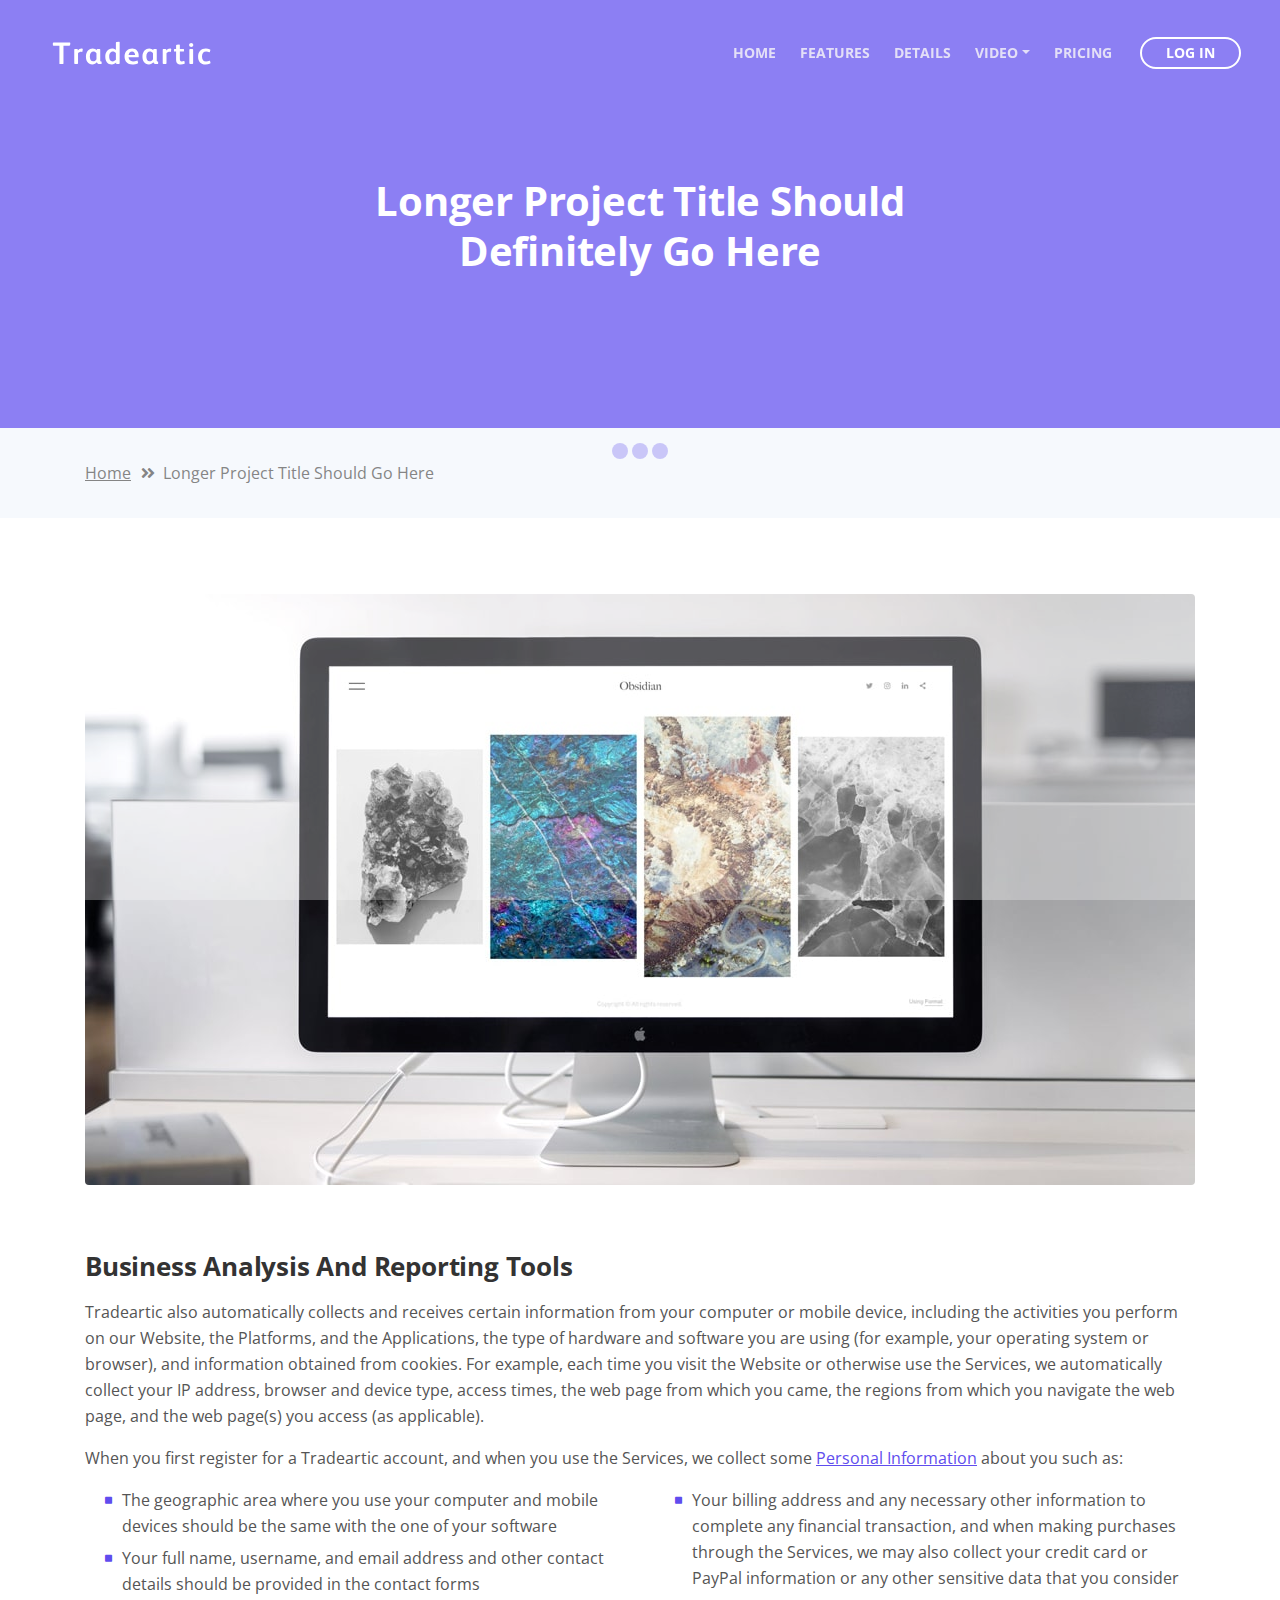
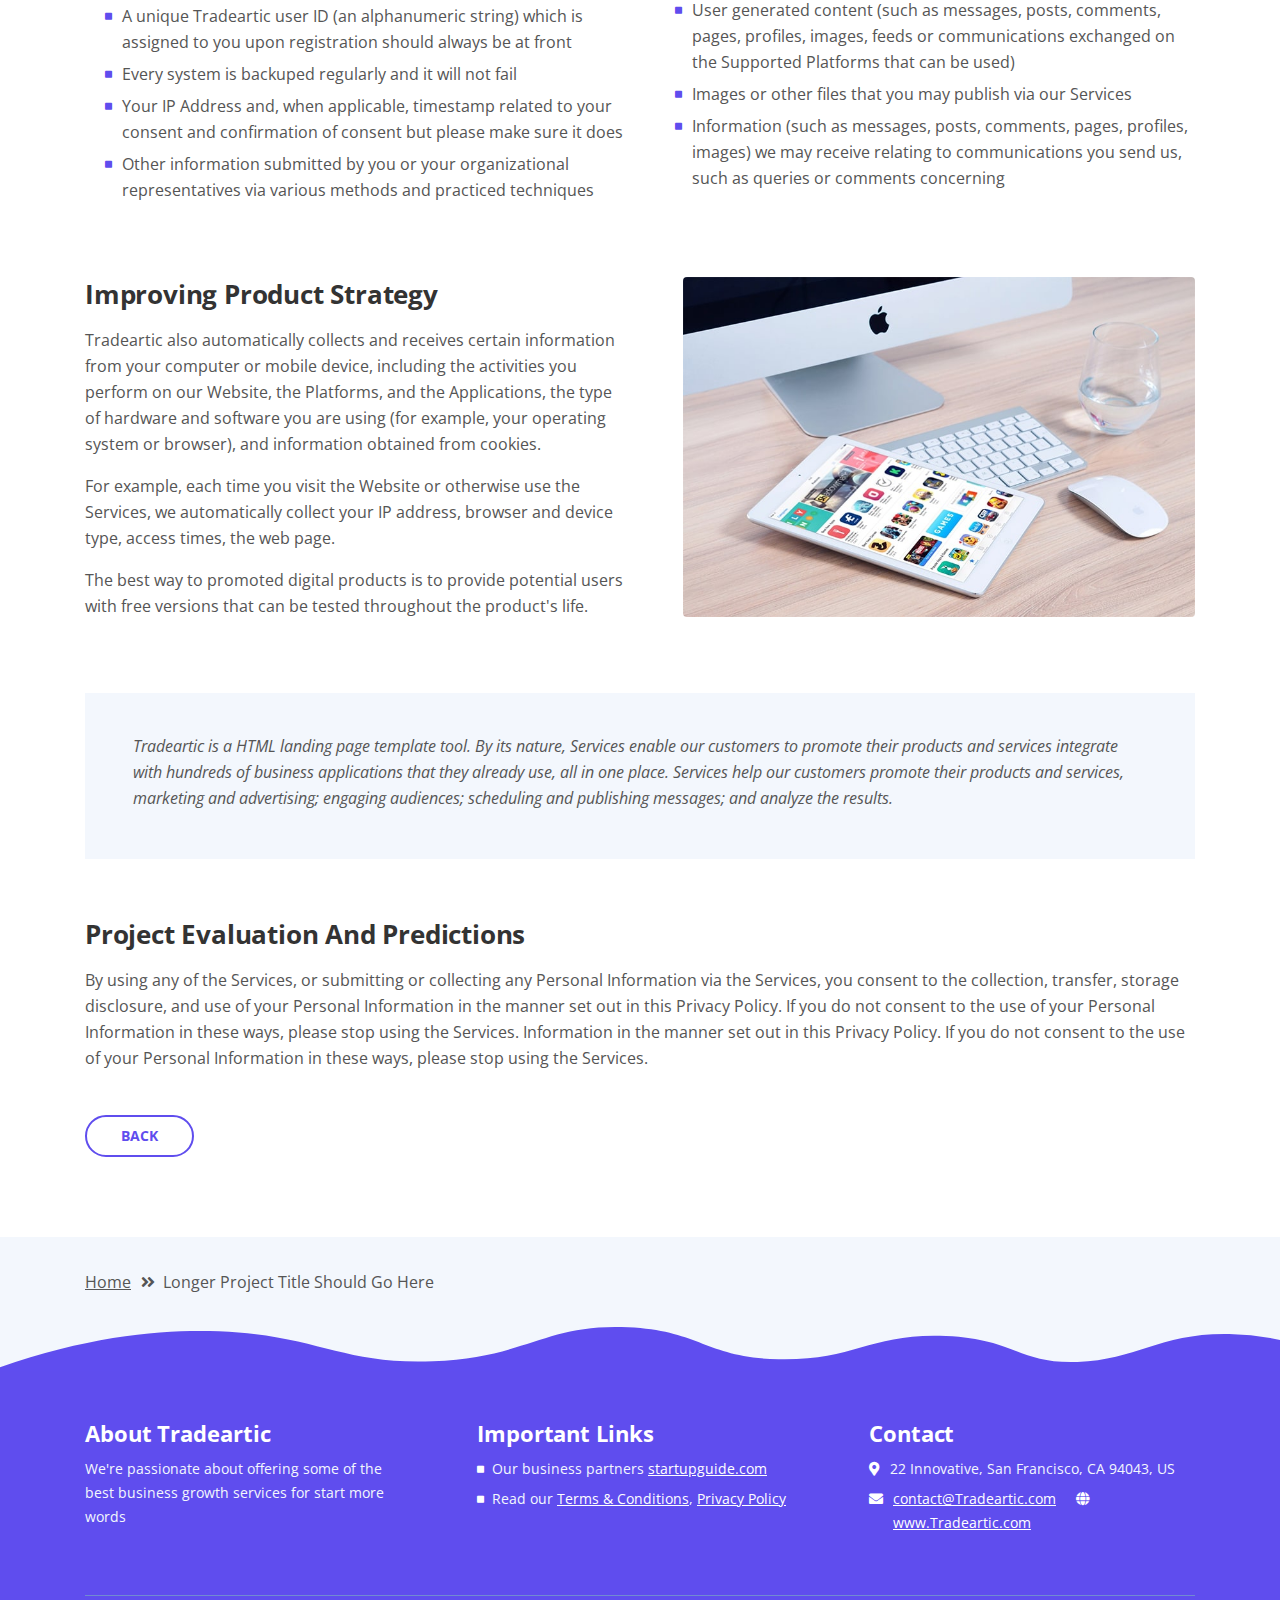
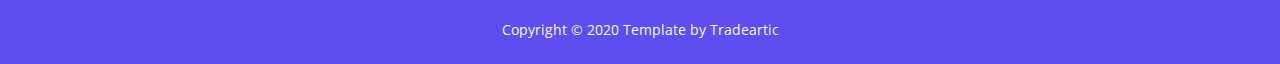
==== commit 77ee3c23: "updates" ====
--- a/article-details.html
+++ b/article-details.html
@@ -52,7 +52,7 @@
             <!-- <a class="navbar-brand logo-text page-scroll" href="index.html">Tradeartic</a> -->
 
             <!-- Image Logo -->
-            <a class="navbar-brand logo-image" href="index.html"><img src="images/logo.svg" alt="alternative"></a> 
+            <a class="navbar-brand logo-image" href="index.html"><img src="images/logo-2.svg" alt="alternative"></a> 
             
             <!-- Mobile Menu Toggle Button -->
             <button class="navbar-toggler" type="button" data-toggle="collapse" data-target="#navbarsExampleDefault" aria-controls="navbarsExampleDefault" aria-expanded="false" aria-label="Toggle navigation">
